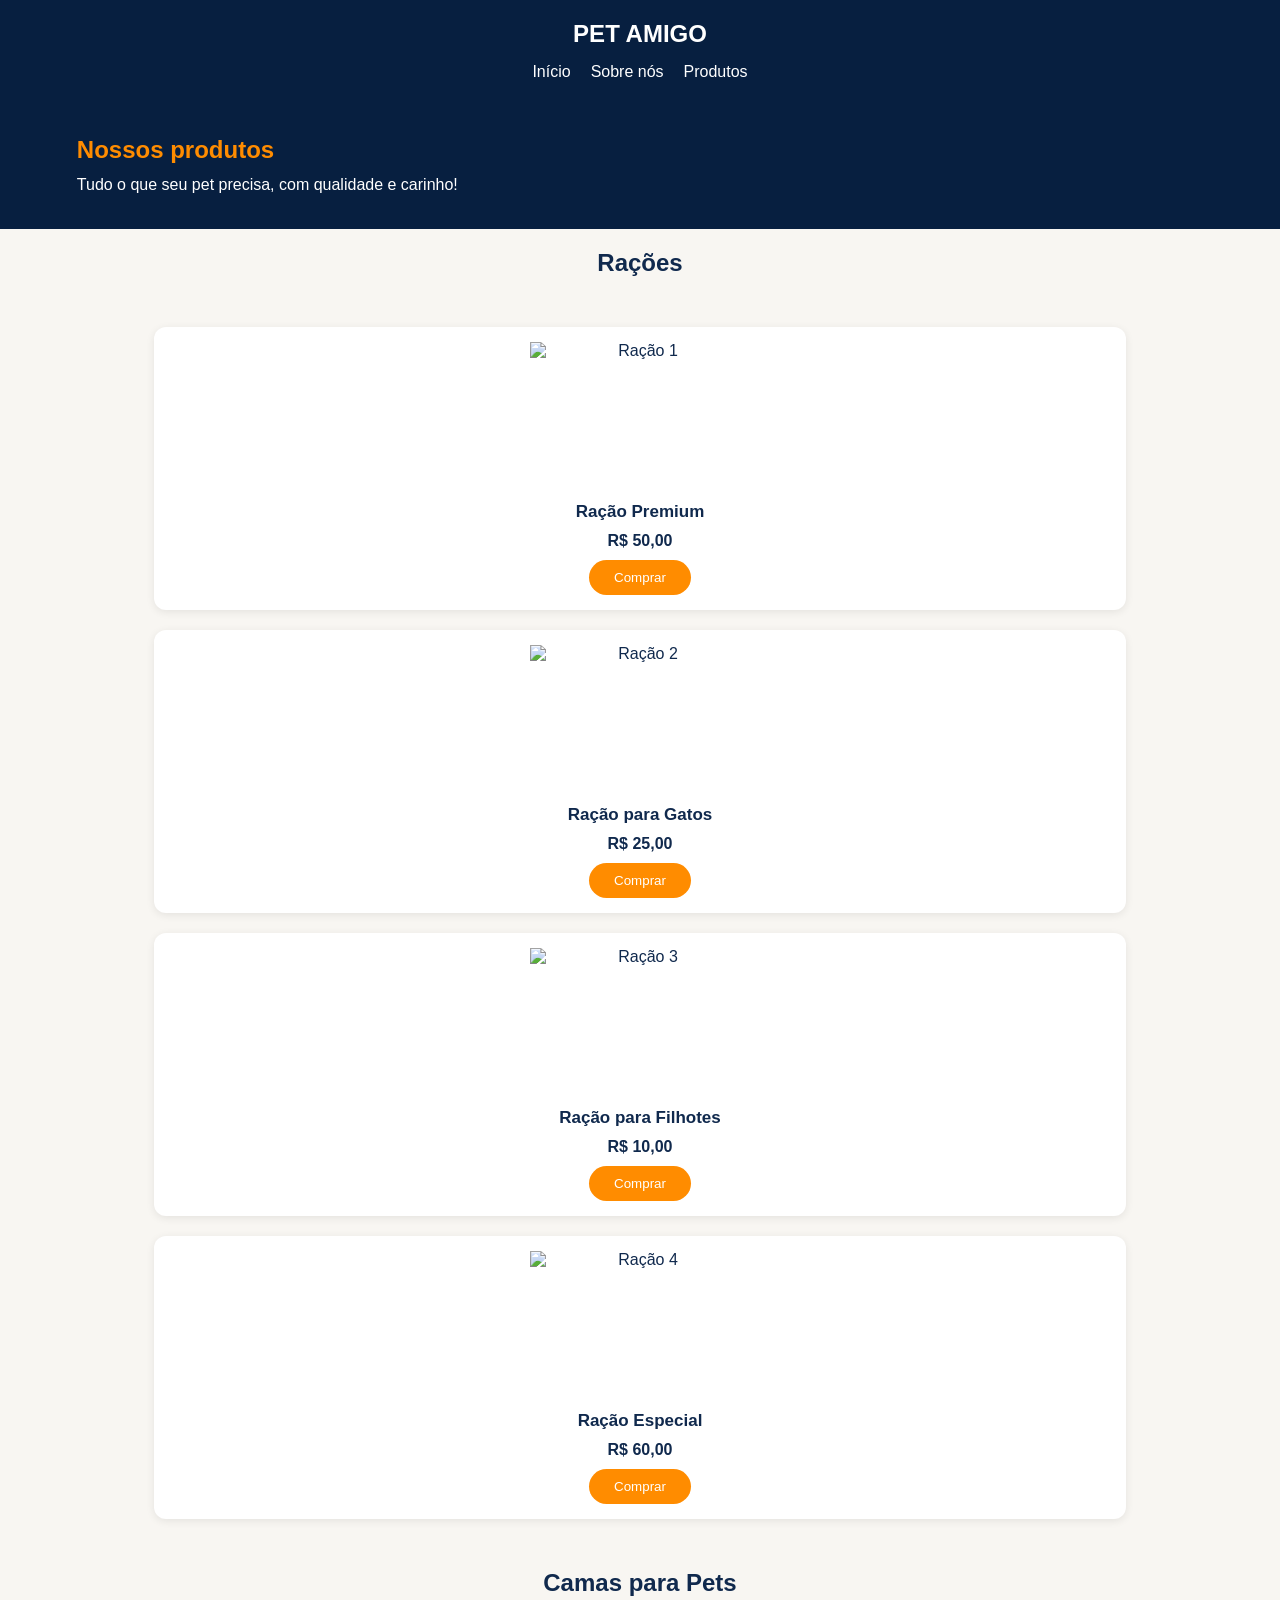
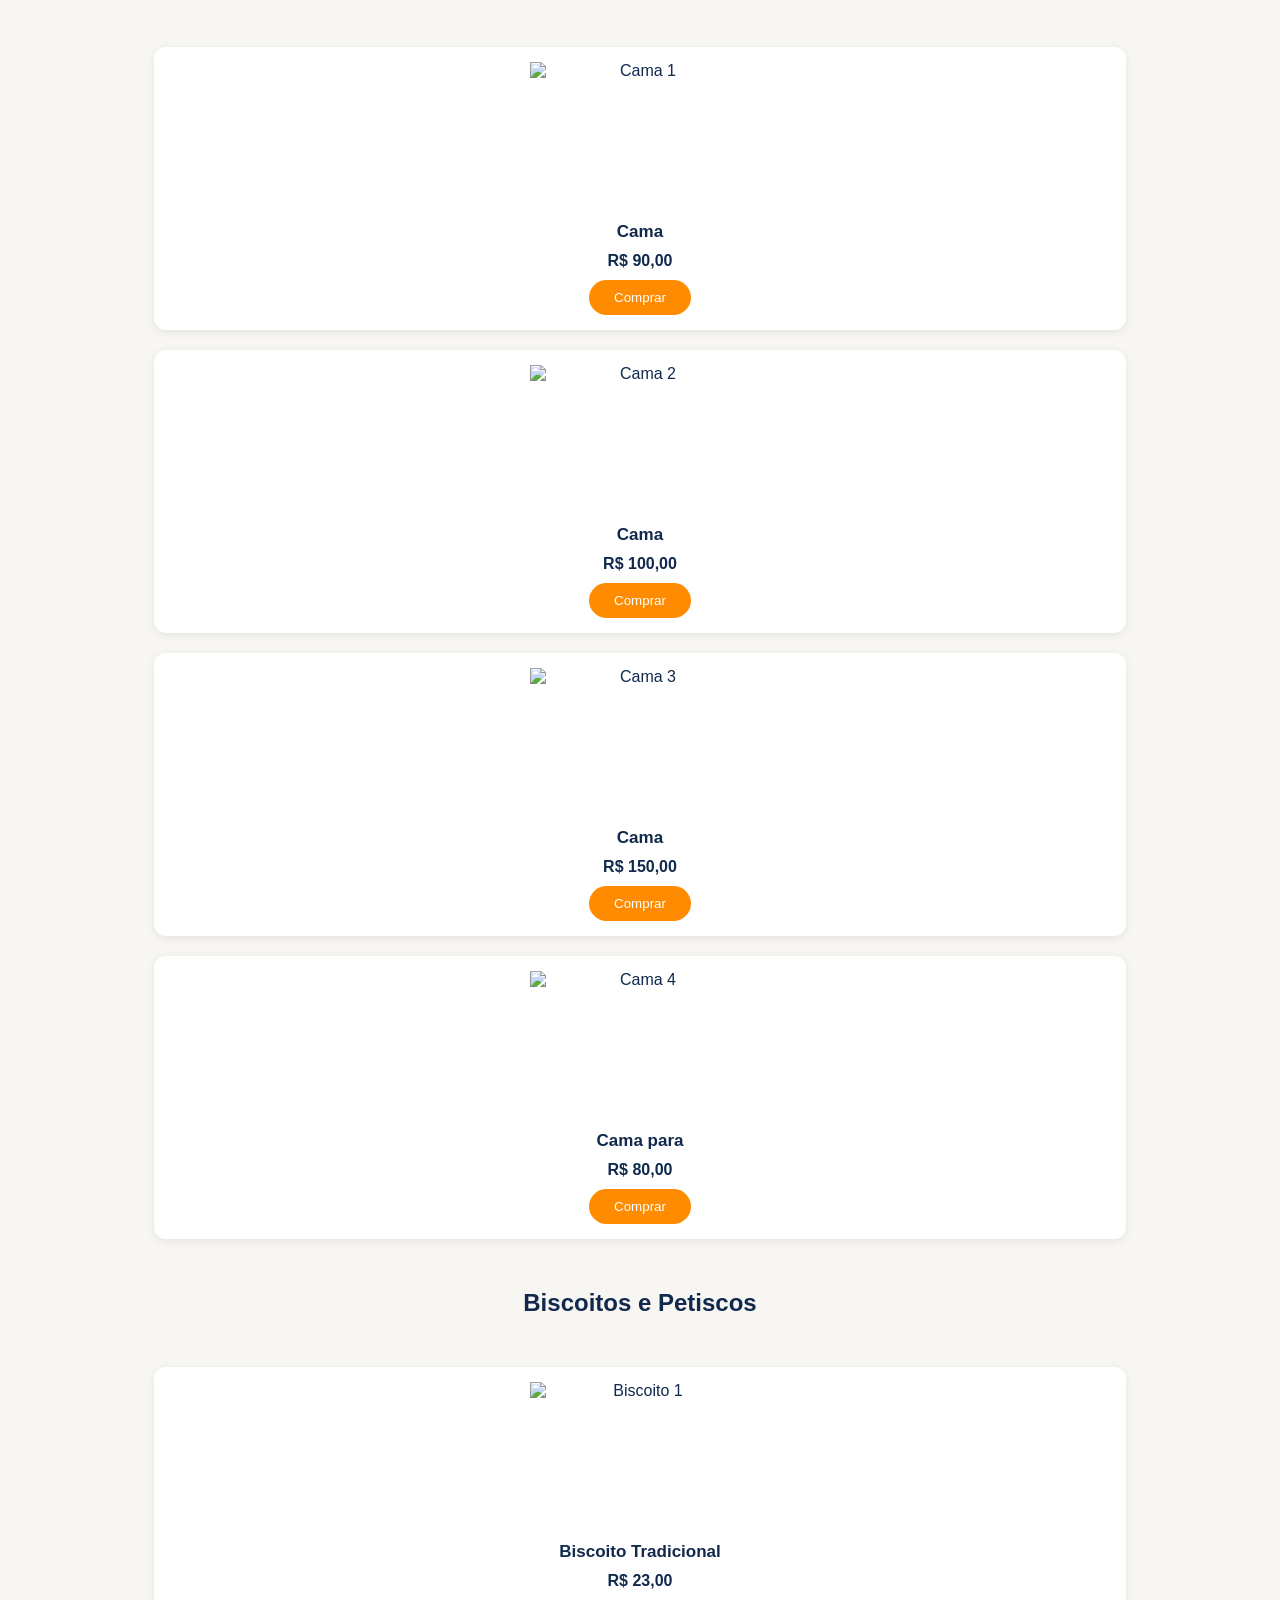
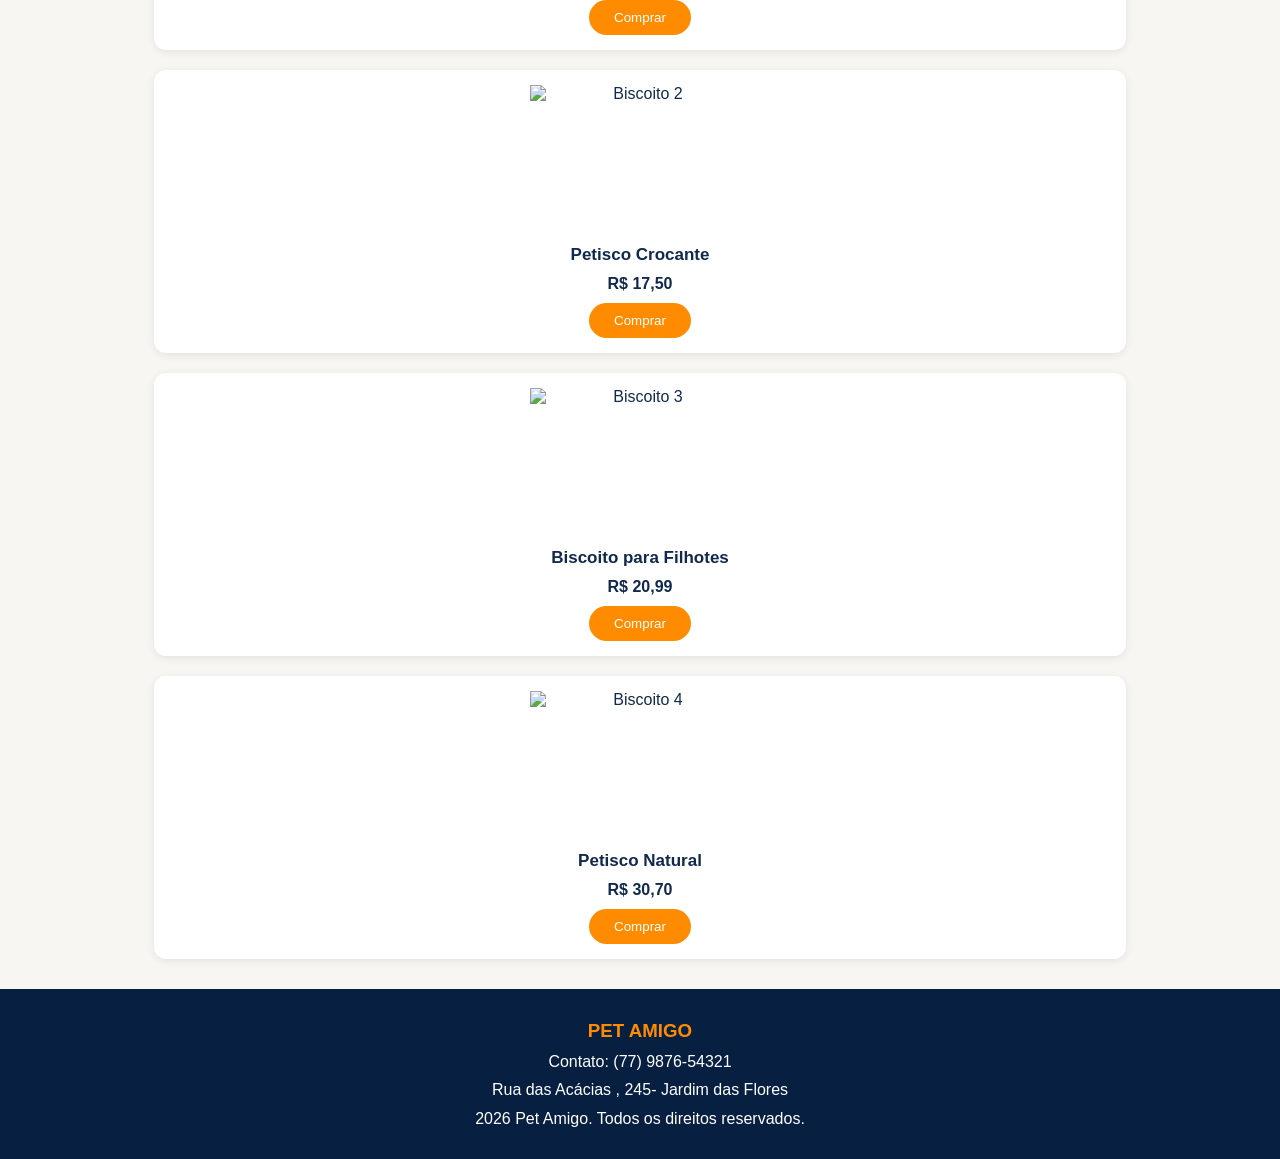
==== produtos.html @ 15ca2308 "Add files via upload" ====
<!DOCTYPE html>
<html lang="pt-BR">
<head>
    <meta charset="UTF-8">
    <title>Produtos | Pet Amigo</title>
    <link rel="stylesheet" href="exemplo.css">
</head>
<body>
    <header>
        <h2>PET AMIGO</h2>
        <nav> 
            <a href="index.html">Início</a>
            <a href="sobrenos.html">Sobre nós</a>
            <a href="produtos.html">Produtos</a>
        </nav>
    </header>
    <main>
        <section class="banner">
            <h1>Nossos produtos </h1>
            <p>Tudo o que seu pet precisa, com qualidade e carinho!</p>
        </section>
        <section class="categoria">
            <h2>Rações</h2>
            <div class="produtos">
                <article class="card">
                    <img src="imagens/ração.png" alt="Ração 1">
                    <h3>Ração Premium</h3>
                    <p>R$ 50,00</p>
                    <button>Comprar</button>
                </article>
                <article class="card">
                    <img src="imagens/Embalagem Pedigree para Filhotes 15kg.png" alt="Ração 2">
                    <h3>Ração para Gatos</h3>
                    <p>R$ 25,00</p>
                    <button>Comprar</button>
                </article>
                <article class="card">
                    <img src="imagens/Embalagem Pedigree Nutrição Essencial.png" alt="Ração 3">
                    <h3>Ração para Filhotes</h3>
                    <p>R$ 10,00</p>
                    <button>Comprar</button>
                </article>
                <article class="card">
                    <img src="imagens/Em branco_ Embalagem StrongDog Premium para Cães.png" alt="Ração 4">
                    <h3>Ração Especial</h3>
                    <p>R$ 60,00</p>
                    <button>Comprar</button>
                </article>
            </div>
        </section>
        <section class="categoria">
            <h2>Camas para Pets</h2>
            <div class="produtos">
                <article class="card">
                    <img src="imagens/cama_cachorro_fundo_transparente.png" alt="Cama 1">
                    <h3>Cama </h3>
                    <p>R$ 90,00</p>
                    <button>Comprar</button>
                </article>
                <article class="card">
                    <img src="imagens/cozy-brown-furry-pet-bed-for-cats-and-dogs-comfortable-resting-spot-for-pets-isolated-on-transparent-background-png (1).webp" alt="Cama 2">
                    <h3>Cama </h3>
                    <p>R$ 100,00</p>
                    <button>Comprar</button>
                </article>
                <article class="card">
                    <img src="imagens/cama_cachorro_fundo_transparente.png" alt="Cama 3">
                    <h3>Cama </h3>
                    <p>R$ 150,00</p>
                    <button>Comprar</button>
                </article>
                <article class="card">
                    <img src="imagens/cachorromar.avif" alt="Cama 4">
                    <h3>Cama para </h3>
                    <p>R$ 80,00</p>
                    <button>Comprar</button>
                </article>
            </div>
        </section>
        <section class="categoria">
            <h2>Biscoitos e Petiscos</h2>
            <div class="produtos">
                <article class="card">
                    <img src="imagens/petisco1_fundo_transparente.png" alt="Biscoito 1">
                    <h3>Biscoito Tradicional</h3>
                    <p>R$ 23,00</p>
                    <button>Comprar</button>
                </article>
                <article class="card">
                    <img src="imagens/biscrock_fundo_transparente.png" alt="Biscoito 2">
                    <h3>Petisco Crocante</h3>
                    <p>R$ 17,50</p>
                    <button>Comprar</button>
                </article>
                <article class="card">
                    <img src="imagens/specialdog_fundo_transparente.png" alt="Biscoito 3">
                    <h3>Biscoito para Filhotes</h3>
                    <p>R$ 20,99</p>
                    <button>Comprar</button>
                </article>
                <article class="card">
                    <img src="imagens/mangeer_fundo_transparente.png" alt="Biscoito 4">
                    <h3>Petisco Natural</h3>
                    <p>R$ 30,70</p>
                    <button>Comprar</button>
                </article>
            </div>
        </section>
    </main>
    <footer>
        <h3>PET AMIGO</h3>
        <p>Contato: (77) 9876-54321</p>
        <p>Rua das Acácias , 245- Jardim das Flores </p>
        <p>2026 Pet Amigo. Todos os direitos reservados.</p>
    </footer>
</body>
</html>
---- exemplo.css ----
* {
    margin: 0;
    padding: 0;
    box-sizing: border-box;
}

:root {
    --Azul-marinho: #0C386D;
    --laranja: #F28C28;
    --Creme: #FFF8E7;
    --Branco: #FFFFFF;
    --Azul-médio: #1E6091;
    --Azul: #024FA2;
    --Verde-menta: #5C8467;
    --Azul-marinho-escuro: #213044;
    --Cinza-esverdeado: #B8C0BD;
    --fonte-titulo: "Passion One", cursive;
    --fonte-texto: "Joan", serif;
    --fonte-destaque: "Jockey One", sans-serif;
    --fonte-secundaria: "K2D", sans-serif;
    --fonte-apoio: "Konkhmer Sleokchher", cursive;
    --fonte-arredondada: "Nunito", sans-serif;
    --fonte-decorativa: "Luckiest Guy", cursive;
}

body {
    font-family: var(--fonte-texto);

}

#topo {
background-color: var(--Creme);
    display: grid;
  padding: 20px;
}
#menu-topo{
    display: flex;
    background-color: var(--Azul-marinho);
  justify-content: space-around;
} 
#menu-topo ul {
    text-decoration: none;
    display: flex;
    justify-content:center;
    gap: 30px;
    margin: 20px 0; 

    
}
#menu-topo a{
    text-decoration: none;
    color: var(--Branco);
     font-family:var(--fonte-arredondada) ;
     font-weight: bold;
     width: 50px;
}
#topo h2 {
    color: var(--Azul-marinho);
    font-family: var(--fonte-titulo);
    font-size: 36px;
    margin: 25px 0 15px;
}
#topo > img {
    display: block;
    width: 300px;
    max-width: 100%;
    margin: 20px auto;
}
#bt-1{
    display: inline-block;
    background-color: var(--laranja);
    color: var(--Branco);
    padding: 10px 20px;
    border-radius: 20px;
    font-family: var(--fonte-arredondada);
    font-weight: bold;
    text-align: center;
}
#menu-topo a {
    background-color:  var(--Branco);
    font-family: var(--fonte-arredondada);
    font-weight: bold;
    padding: 12px;
    border-radius: 25px;
}
#menu-topo a:hover {
    color: var(--laranja);
}
#topo h2 {
    color: var(--Azul-marinho);
    font-family: var(--fonte-titulo);
    font-size: 36px;
    margin: 25px 0 15px;
}
#topo p {
    max-width: 600px;
    margin: 0 auto;
    line-height: 1.7;
}
#topo > img {
    display: block;
    width: 300px;
    max-width: 100%;
    margin: 20px auto;
}
#topo > a {
    display: inline-block;
    background-color: var(--laranja);
    color: var(--Branco);
    padding: 12px 22px;
    border-radius: 25px;
    font-family: var(--fonte-arredondada);
    font-weight: bold;
}
#topo > a:hover {
    background-color: var(--Azul-marinho);
}
.parte-2{
    color: var(--Azul);
    display: grid;
    grid-template-columns: repeat(2,1fr);
    font-size: 200px;
}
.texto-azu-lmarinho {
    color: var(--laranja);
}
.texto-laranja {
    color: var(--laranja);
}
.faixa {
    background-color: var(--Azul-marinho);
    color: var(--Branco);
    padding: 15px;
    display: flex;
    justify-content:space-between;
    align-items: center;
    gap: 15px;
    text-align: center;
    font-family: var(--fonte-destaque);
}
.faixa p{
    display: flex;
    align-items: center;
    justify-content: space-between;
}
#info {
    padding: 40px 20px;
    background-color: var(--Branco);
}
.container {
    max-width: 1100px;
    margin: 0 auto;
}
.container > h3 {
    text-align: center;
    color: var(--laranja);
    font-family: var(--fonte-secundaria);
    font-size: 28px;
    margin-bottom: 30px;
}
.icones {
    display: grid;
    grid-template-columns: repeat(4, 1fr);
    gap: 20px;
}
.icones article {
    background-color: var(--Creme);
    padding: 20px 10px;
    border-radius: 12px;
    text-align: center;
    display: flex;
    flex-direction: column;
    align-items: center;
    gap: 12px;
}
.icones article img {
    width: 120px;
    height: 120px;
    object-fit: contain;
}
.icones article h4 {
    color: var(--Azul-marinho);
    font-family: var(--fonte-destaque);
    font-size: 20px;
}
.bt-laranja {
    display: inline-block;
    background-color: var(--laranja);
    color: var(--Branco);
    padding: 10px 20px;
    border-radius: 20px;
    font-family: var(--fonte-arredondada);
    font-weight: bold;
    text-align: center;
}
.bt-laranja:hover {
    background-color: var(--Azul-marinho);
}
#agende-banho-tosa {
    display: grid;
    grid-template-columns: repeat(2,1fr);
    background-color: var(--Creme);
    padding: 40px 20px;
    text-align: center;
}
#agende-banho-tosa h3 {
    color: var(--Azul-marinho);
    font-family: var(--fonte-titulo);
    font-size: 32px;
    margin-bottom: 15px;
}
#agende-banho-tosa p {
    margin-bottom: 20px;
    font-size: 18px;
}
#agende-banho-tosa img {
    display: block;
    width: 300px;
    max-width: 100%;
    margin: 20px auto;
    text-align-last: right;
}
#agende-banho-tosa a {
    display: inline-block;
    background-color: var(--laranja);
    color: var(--Branco);
    padding: 12px 22px;
    border-radius: 20px;
    font-family: var(--fonte-arredondada);
    font-weight: bold;
}
#agende-banho-tosa a:hover {
    background-color: var(--Azul-marinho);
}
.quadrado-azul{
    justify-content: center;
    align-items: center;
    background-color:var(--Azul) ;
    border-radius: 10px;
    margin: 30px;
    padding: 30px 400px;
}
.patas{
    background-color: var(--laranja);
    border-radius: 20%;

}
#sobre-nos {
    padding: 45px 20px;
    text-align: center;
    max-width: 900px;
    margin: 0 auto;
}
#sobre-nos h3 {
    font-family: var(--fonte-titulo);
    font-size: 34px;
    margin-bottom: 20px;
}
#sobre-nos > p {
    line-height: 1.8;
    margin-bottom: 25px;
}
.destaques {
    display: flex;
    justify-content: center;
    gap: 25px;
    margin: 25px 0;
}
.quadradinho {
    background-color: var(--Azul-marinho);
    color: var(--Branco);
    width: 180px;
    min-height: 120px;
    padding: 20px 10px;
    display: flex;
    flex-direction: column;
    justify-content: center;
    align-items: center;
    gap: 10px;
}
.quadradinho h2 {
    font-family: var(--fonte-destaque);
    font-size: 28px;
}
.quadradinho p {
    font-family: var(--fonte-arredondada);
    font-weight: bold;
}
#cabecalho-petamigo {
    background-color: var(--Azul-marinho);
    color: var(--Branco);
    padding: 35px 20px;
    text-align: center;
}
#cabecalho-petamigo h2 {
    font-family: var(--fonte-titulo);
    font-size: 38px;
    margin-bottom: 8px;
}
#cabecalho-petamigo h3 {
    font-family: var(--fonte-destaque);
    font-size: 23px;
    margin: 20px 0 10px;
}
#cabecalho-petamigo p {
    margin: 8px 0;
    line-height: 1.5;
}
#cabecalho-petamigo hr {
    max-width: 650px;
    margin: 20px auto;
    border: none;
    border-top: 1px solid var(--Cinza-esverdeado);
}
#serviços {
    background-color: var(--Azul-marinho-escuro);
    color: var(--Branco);
    padding: 35px 20px;
    text-align: center;
}
#serviços > h2 {
    font-family: var(--fonte-titulo);
    font-size: 32px;
    margin-bottom: 20px;
}
#serviços > a {
    display: inline-block;
    background-color: var(--Creme);
    color: var(--laranja);
    padding: 10px 20px;
    border-radius: 6px;
    margin: 8px;
    font-family: var(--fonte-arredondada);
    font-weight: bold;
}
#serviços > a:hover {
    background-color: var(--laranja);
    color: var(--Branco);
}
body {
    font-family: var(--fonte-texto);
    background-color: var(--Branco);
    color: var(--Azul-marinho);
}
img {
    max-width: 100%;
    height: auto;
}
a {
    text-decoration: none;
}
#topo {
    background-color: var(--Creme);
    text-align: center;
    padding: 20px;
}
#topo h1 img {
    width: 200px;
    display: flex;
}
#menu-topo ul {
    list-style: none;
   
    justify-content: center;
    align-items: center;
    margin: 20px 0;
}
#menu-topo a {
    text-decoration: none;
    color: var(--Azul-marinho);
    font-family: var(--fonte-arredondada);
    font-weight: bold;
}
#menu-topo a:hover {
    color: var(--laranja);
}
#topo h2 {
    color: var(--Azul-marinho);
    font-family: var(--fonte-titulo);
    font-size: 36px;
    margin: 25px 0 15px;
}
#topo p {
    max-width: 600px;
    margin: 0 auto;
    line-height: 1.7;
}
#topo > img {
    display: block;
    width: 300px;
    max-width: 100%;
    margin: 20px auto;
}
#topo > a {
    display: inline-block;
    background-color: var(--laranja);
    color: var(--Branco);
    padding: 12px 22px;
    border-radius: 25px;
    font-family: var(--fonte-arredondada);
    font-weight: bold;
}
#topo > a:hover {
    background-color: var(--Azul-marinho);
}
.texto-azu-lmarinho {
    color: var(--laranja);
}
.texto-laranja {
    color: var(--laranja);
}
.faixa {
    background-color: var(--Azul-marinho);
    color: var(--Branco);
    padding: 15px;
    display: flex;
    justify-content: space-around;
    align-items: center;
    gap: 15px;
    text-align: center;
    font-family: var(--fonte-destaque);
}
#conteudo {
    width: 100%;
}
#info {
    padding: 40px 20px;
    background-color: var(--Branco);
}
.container {
    max-width: 1100px;
    margin: 0 auto;
}
.container > h3 {
    text-align: center;
    color: var(--laranja);
    font-family: var(--fonte-secundaria);
    font-size: 28px;
    margin-bottom: 30px;
}
.icones {
    display: grid;
    grid-template-columns: repeat(4, 1fr);
    gap: 20px;
}
.icones article {
    background-color: var(--Creme);
    padding: 20px 10px;
    border-radius: 12px;
    text-align: center;
    display: flex;
    flex-direction: column;
    align-items: center;
    gap: 12px;
}
.icones article img {
    width: 120px;
    height: 120px;
    object-fit: contain;
}
.icones article h4 {
    color: var(--Azul-marinho);
    font-family: var(--fonte-destaque);
    font-size: 20px;
}
.bt-laranja {
    display: inline-block;
    background-color: var(--laranja);
    color: var(--Branco);
    padding: 10px 20px;
    border-radius: 20px;
    font-family: var(--fonte-arredondada);
    font-weight: bold;
    text-align: center;
}
.bt-laranja:hover {
    background-color: var(--Azul-marinho);
}
#agende-banho-tosa {
    background-color: var(--Creme);
    padding: 40px 20px;
    text-align: center;
}
#agende-banho-tosa h3 {
    color: var(--Azul-marinho);
    font-family: var(--fonte-titulo);
    font-size: 32px;
    margin-bottom: 15px;
}
#agende-banho-tosa p {
    margin-bottom: 20px;
    font-size: 18px;
}
#agende-banho-tosa img {
    display: block;
    width: 300px;
    max-width: 100%;
    margin: 20px auto;
}
#agende-banho-tosa a {
    display: inline-block;
    background-color: var(--laranja);
    color: var(--Branco);
    padding: 12px 22px;
    border-radius: 20px;
    font-family: var(--fonte-arredondada);
    font-weight: bold;
}
#agende-banho-tosa a:hover {
    background-color: var(--Azul-marinho);
}
#sobre-nos {
    padding: 45px 20px;
    text-align: center;
    max-width: 900px;
    margin: 0 auto;
}
#sobre-nos h3 {
    font-family: var(--fonte-titulo);
    font-size: 34px;
    margin-bottom: 20px;
}
#sobre-nos > p {
    line-height: 1.8;
    margin-bottom: 25px;
}
.destaques {
    display: flex;
    justify-content: center;
    gap: 25px;
    flex-wrap: wrap;
    margin: 25px 0;
}
.quadradinho {
    background-color: var(--Azul-marinho);
    color: var(--Branco);
    width: 180px;
    min-height: 120px;
    padding: 20px 10px;
    display: flex;
    flex-direction: column;
    justify-content: center;
    align-items: center;
    gap: 10px;
}
.quadradinho h2 {
    font-family: var(--fonte-destaque);
    font-size: 28px;
}
.quadradinho p {
    font-family: var(--fonte-arredondada);
    font-weight: bold;
}
#cabecalho-petamigo {
    background-color: var(--Azul-marinho);
    color: var(--Branco);
    padding: 35px 20px;
    text-align: center;
}
#cabecalho-petamigo h2 {
    font-family: var(--fonte-titulo);
    font-size: 38px;
    margin-bottom: 8px;
}
#cabecalho-petamigo h3 {
    font-family: var(--fonte-destaque);
    font-size: 23px;
    margin: 20px 0 10px;
}
#cabecalho-petamigo p {
    margin: 8px 0;
    line-height: 1.5;
}
#cabecalho-petamigo hr {
    max-width: 650px;
    margin: 20px auto;
    border: none;
    border-top: 1px solid var(--Cinza-esverdeado);
}
#serviços {
    background-color: var(--Azul-marinho-escuro);
    color: var(--Branco);
    padding: 35px 20px;
    text-align: center;
}
#serviços > h2 {
    font-family: var(--fonte-titulo);
    font-size: 32px;
    margin-bottom: 20px;
}
#serviços > a {
    display: inline-block;
    background-color: var(--Creme);
    color: var(--laranja);
    padding: 10px 20px;
    border-radius: 6px;
    margin: 8px;
    font-family: var(--fonte-arredondada);
    font-weight: bold;
}
#serviços > a:hover {
    background-color: var(--laranja);
    color: var(--Branco);
}
#Contatos {
    max-width: 750px;
    margin: 35px auto 0;
    text-align: left;
}
#Contatos h2 {
    text-align: center;
    font-family: var(--fonte-titulo);
    font-size: 30px;
    margin-bottom: 25px;
}
#Contatos .campo {
    margin-bottom: 18px;
}
#Contatos .campo p {
    font-family: var(--fonte-arredondada);
    font-weight: bold;
    margin-bottom: 8px;
}
#Contatos .campo input {
    width: 100%;
    padding: 12px;
    border: none;
    border-radius: 7px;
    background-color: var(--Creme);
    color: var(--Azul-marinho);
    font-family: var(--fonte-arredondada);
    outline: none;
}
#Contatos > a {
    display: block;
    width: fit-content;
    margin: 25px auto 0;
}
.rodape {
    background-color: var(--Creme);
    color: var(--Azul-marinho);
    padding: 30px 20px;
    text-align: center;
}
.rodape h2 {
    font-family: var(--fonte-titulo);
    font-size: 32px;
    margin-bottom: 8px;
}
.rodape h3 {
    font-family: var(--fonte-destaque);
    margin: 20px 0 10px;
}
.rodape p {
    margin: 10px 0;
    line-height: 1.5;
}
.rodape hr {
    border: none;
    border-top: 1px solid var(--Cinza-esverdeado);
    margin: 18px auto;
    max-width: 700px;
}
    #topo h2 {
        font-size: 30px;
    }
    #menu-topo ul {
        gap: 15px;
    }
    .icones {
        grid-template-columns: repeat(2, 1fr);
    }
    .faixa {
        flex-direction: column;
    }
    #cabecalho-petamigo {
        padding: 30px 15px;
    }
    #topo {
        padding: 20px 15px;
    }
    #topo h1 img {
        width: 150px;
    }
    #menu-topo ul {
        gap: 12px;
    }
    #menu-topo a {
        font-size: 14px;
    }
    #topo h2 {
        font-size: 27px;
    }
    #topo p {
        font-size: 15px;
    }
    .icones {
        grid-template-columns: repeat(2, 1fr);
        gap: 12px;
    }
    .icones article {
        padding: 12px 8px;
    }
    .icones article img {
        width: 90px;
        height: 90px;
    }
    .container > h3 {
        font-size: 24px;
    }
    #agende-banho-tosa {
        padding: 30px 15px;
    }
    #sobre-nos {
        padding: 30px 15px;
    }
    #sobre-nos > p {
        font-size: 15px;
    }
  .destaques {
  gap: 12px;
 }
.quadradinho {
   width: 140px;
 min-height: 110px;
  }
#serviços > a {
  margin: 5px;
 padding: 10px 12px;
 font-size: 14px;
 }
 #Contatos {
  width: 100%;
 }
 body {
 font-family: Arial, sans-serif;
  background-color: var(--Creme);
 color:var(--Azul-marinho-escuro);
 }
 header {
 background-color:var(--Azul-marinho);
 color:var(--Branco);
  padding: 20px 5%;
 display: flex;
 justify-content: space-between;
  align-items: center;
flex-wrap: wrap;
 gap: 15px;
  }
 header h2 {
color:var(--Branco);
 }
 nav {
 display: flex;
 gap: 20px;
flex-wrap: wrap;
}
 nav a {
 color:var(--Branco);
 text-decoration: none;
}
 nav a:hover {
color: var(--laranja);
    }
.banner {
background-color:var(--Azul-marinho);
 color:var(--Branco);
 padding: 40px 6%;
    }
 .banner h1 {
color: var(--laranja);
margin-bottom: 12px;
  }
  .sobre {
 padding: 35px 6%;
 max-width: 1000px;
 margin: auto;
 }
.sobre h2 {
 margin: 20px 0 10px;
 } 
.sobre p {
line-height: 1.7;
 }
.valores {
display: grid;
 grid-template-columns: repeat(2, 1fr);
 gap: 20px;
 background-color:var(--Branco);
 padding: 25px;
 margin-top: 25px;
border-radius: 12px;
}
.valores h3 {
 color:var(--laranja);
 margin-bottom: 10px;
}
 footer {
  background-color: var(--Azul-marinho);
color:var(--Branco);
text-align: center;
 padding: 25px 15px;
 line-height: 1.8;
}
footer h3 {
color:var(--Branco);
 }
header { flex-direction: column;
}
  .valores {grid-template-columns: 1fr;
 }
 body {
    font-family: Arial, sans-serif;
    background-color: #f8f6f2;
    color: #10294d;
}

header {
    background-color: #071f40;
    color: white;
    padding: 20px 5%;
    display: flex;
    justify-content: space-between;
    align-items: center;
    flex-wrap: wrap;
    gap: 15px;
}

nav {
    display: flex;
    gap: 20px;
    flex-wrap: wrap;
}

nav a {
    color: white;
    text-decoration: none;
}

nav a:hover {
    color: #ff8c00;
}

.banner {
    background-color: #071f40;
    color: white;
    padding: 35px 6%;
}

.banner h1 {
    color: #ff8c00;
    margin-bottom: 12px;
}

.produtos {
    display: grid;
    grid-template-columns: repeat(3, 1fr);
    gap: 20px;
    padding: 30px 5%;
    max-width: 1100px;
    margin: auto;
}

.card {
    background-color: white;
    padding: 15px;
    border-radius: 12px;
    text-align: center;
    box-shadow: 0 2px 8px #00000015;
    display: flex;
    flex-direction: column;
    align-items: center;
    gap: 10px;
}

.card img {
    width: 100%;
    max-width: 220px;
    height: 150px;
    object-fit: contain;
}

.card h3 {
    font-size: 17px;
}

.card p {
    font-weight: bold;
}

button {
    background-color: #ff8c00;
    color: white;
    border: none;
    padding: 10px 25px;
    border-radius: 20px;
    cursor: pointer;
}

button:hover {
    background-color: #e67600;
}

footer {
    background-color: #071f40;
    color: white;
    text-align: center;
    padding: 25px 15px;
    line-height: 1.8;
}

footer h3 {
    color: #ff8c00;
}

   .produtos {
        grid-template-columns: repeat(2, 1fr);
    }
    header {
        flex-direction: column;
    }

    .produtos {
        grid-template-columns: 1fr;
    }
.categoria h2{
    padding: 20px;
    text-align: center;
}
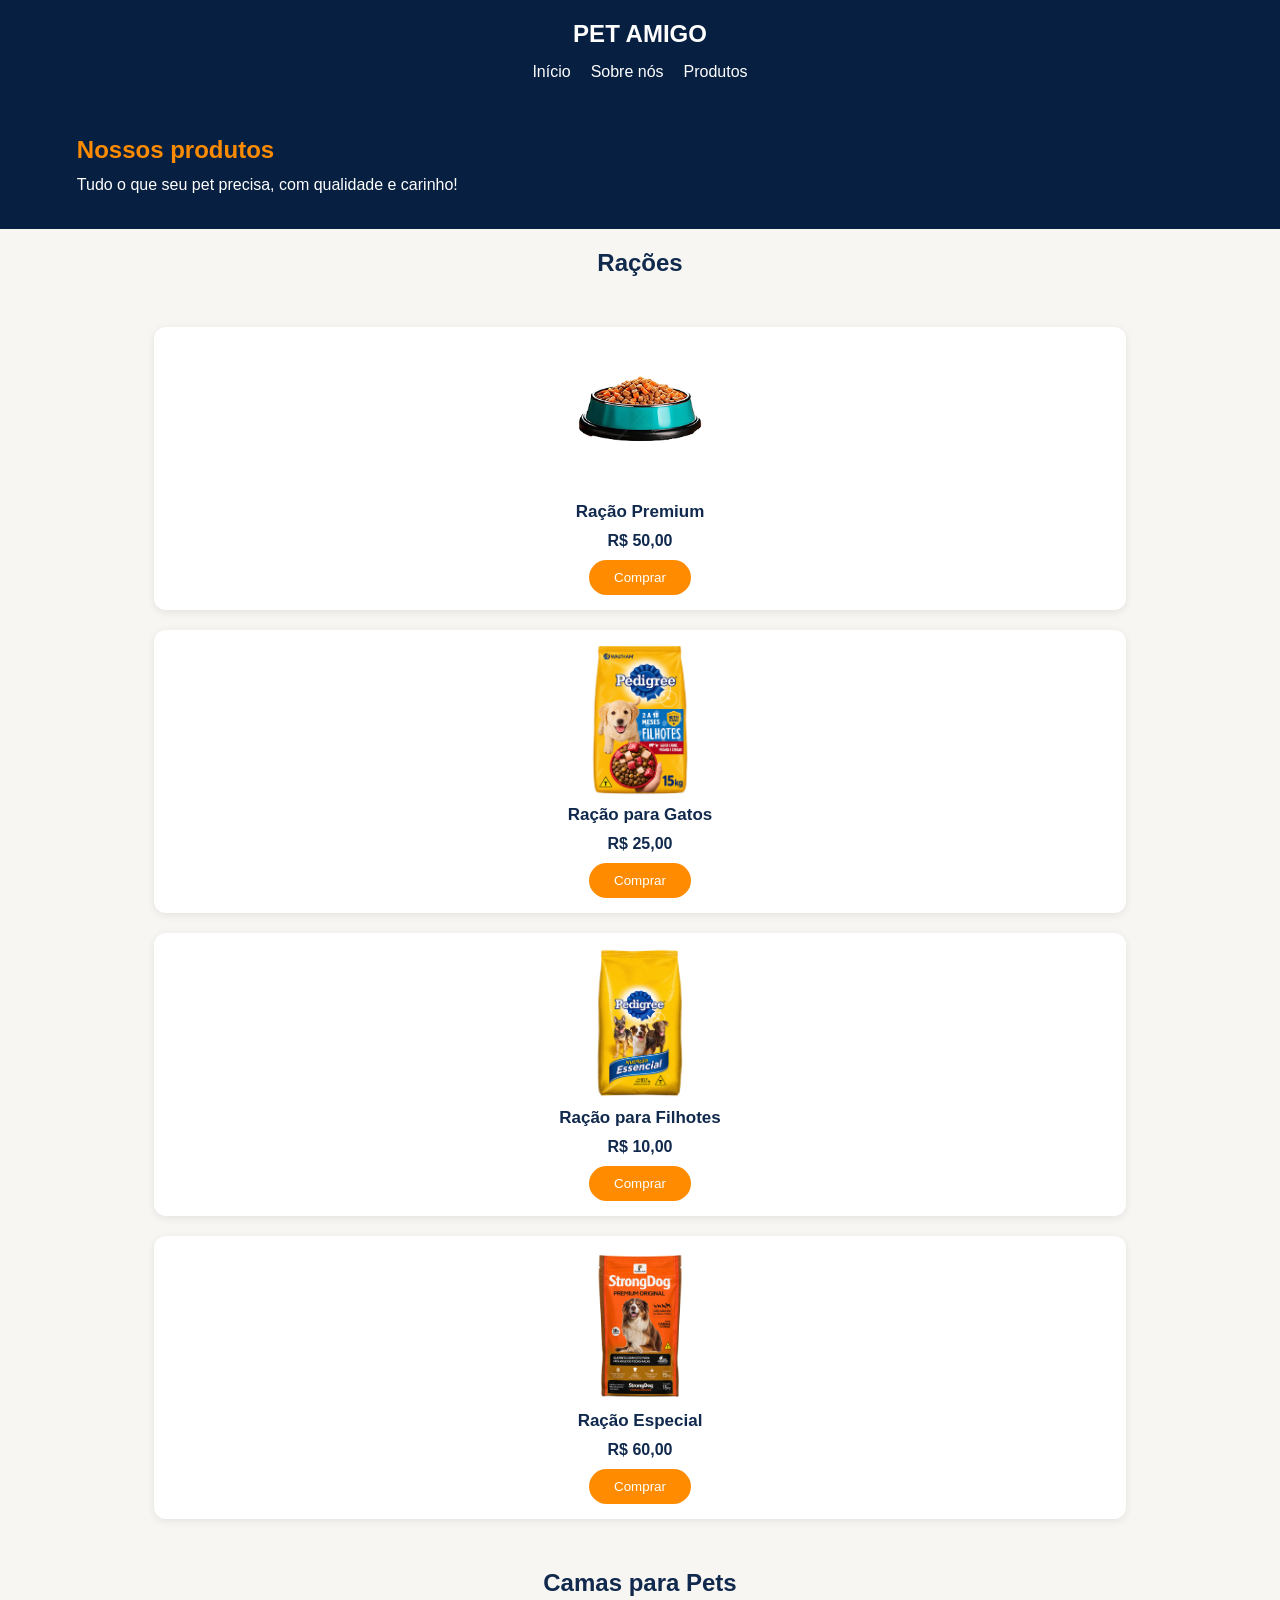
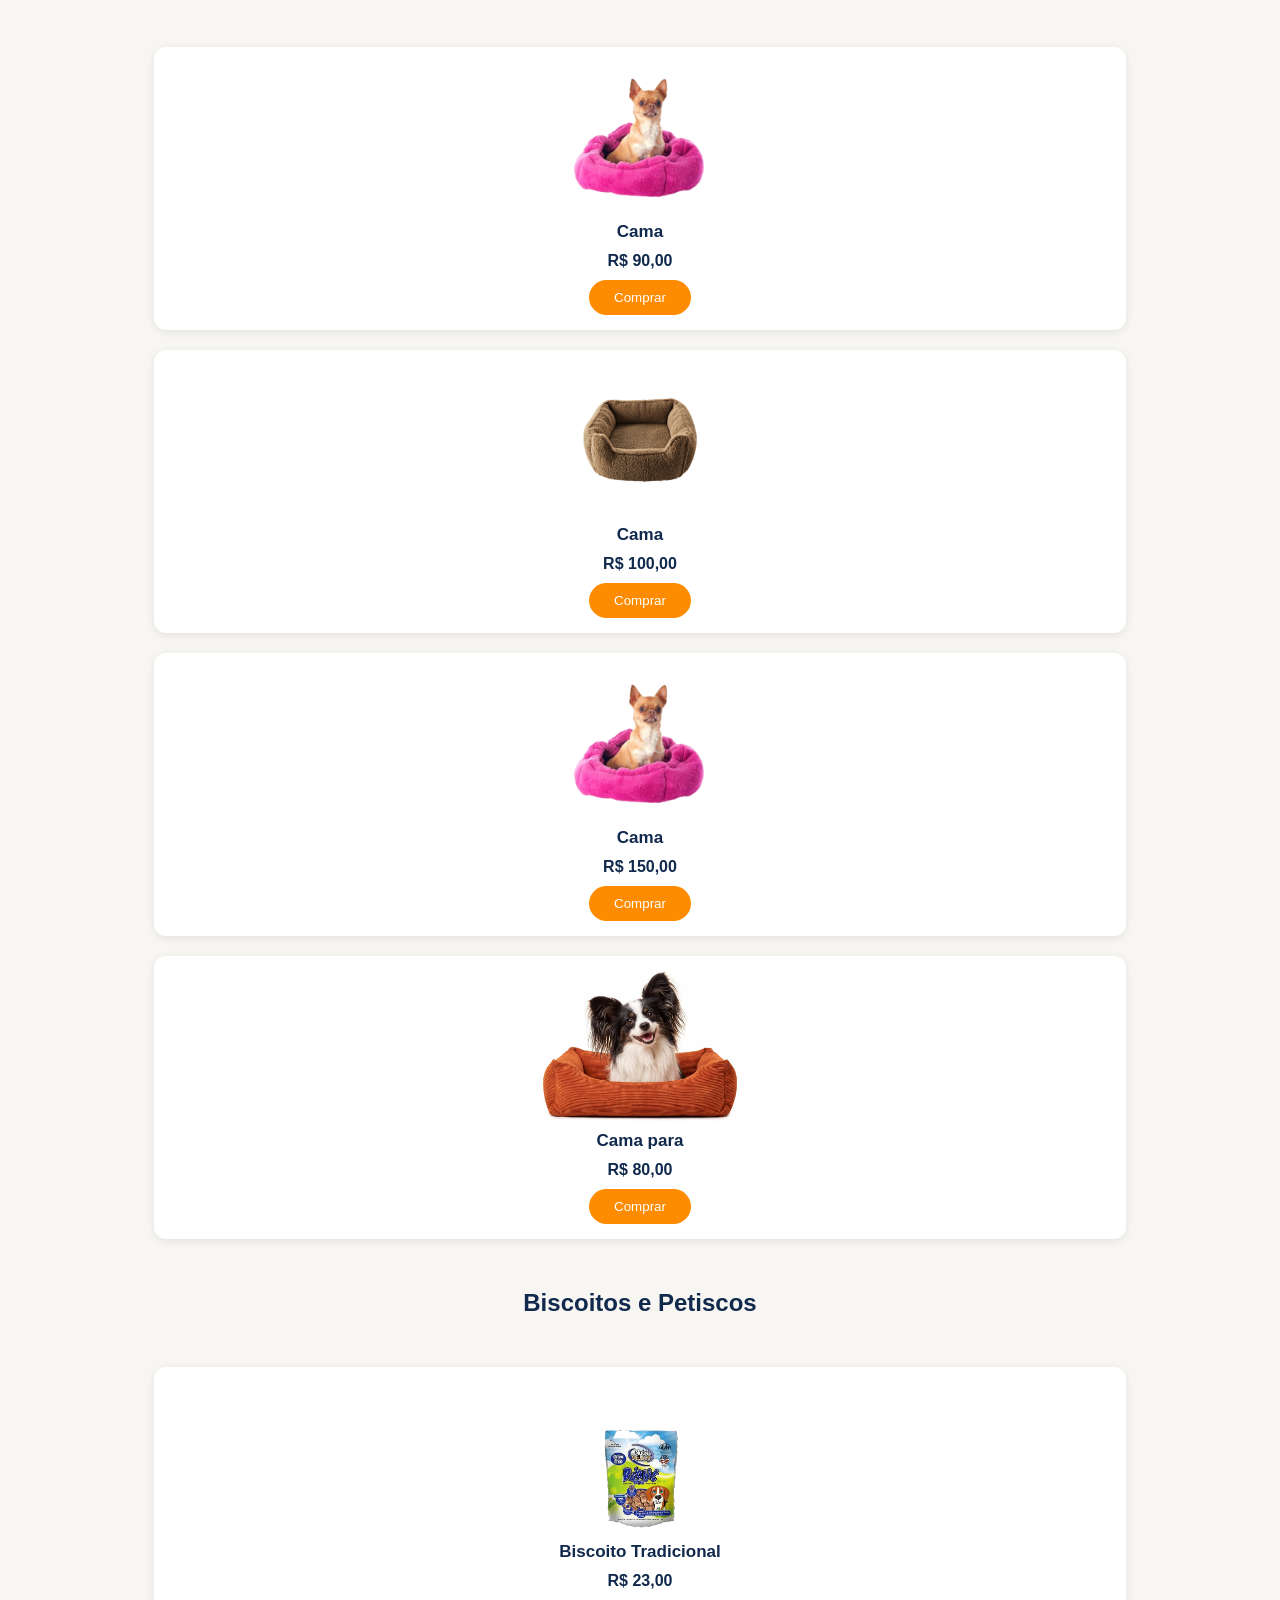
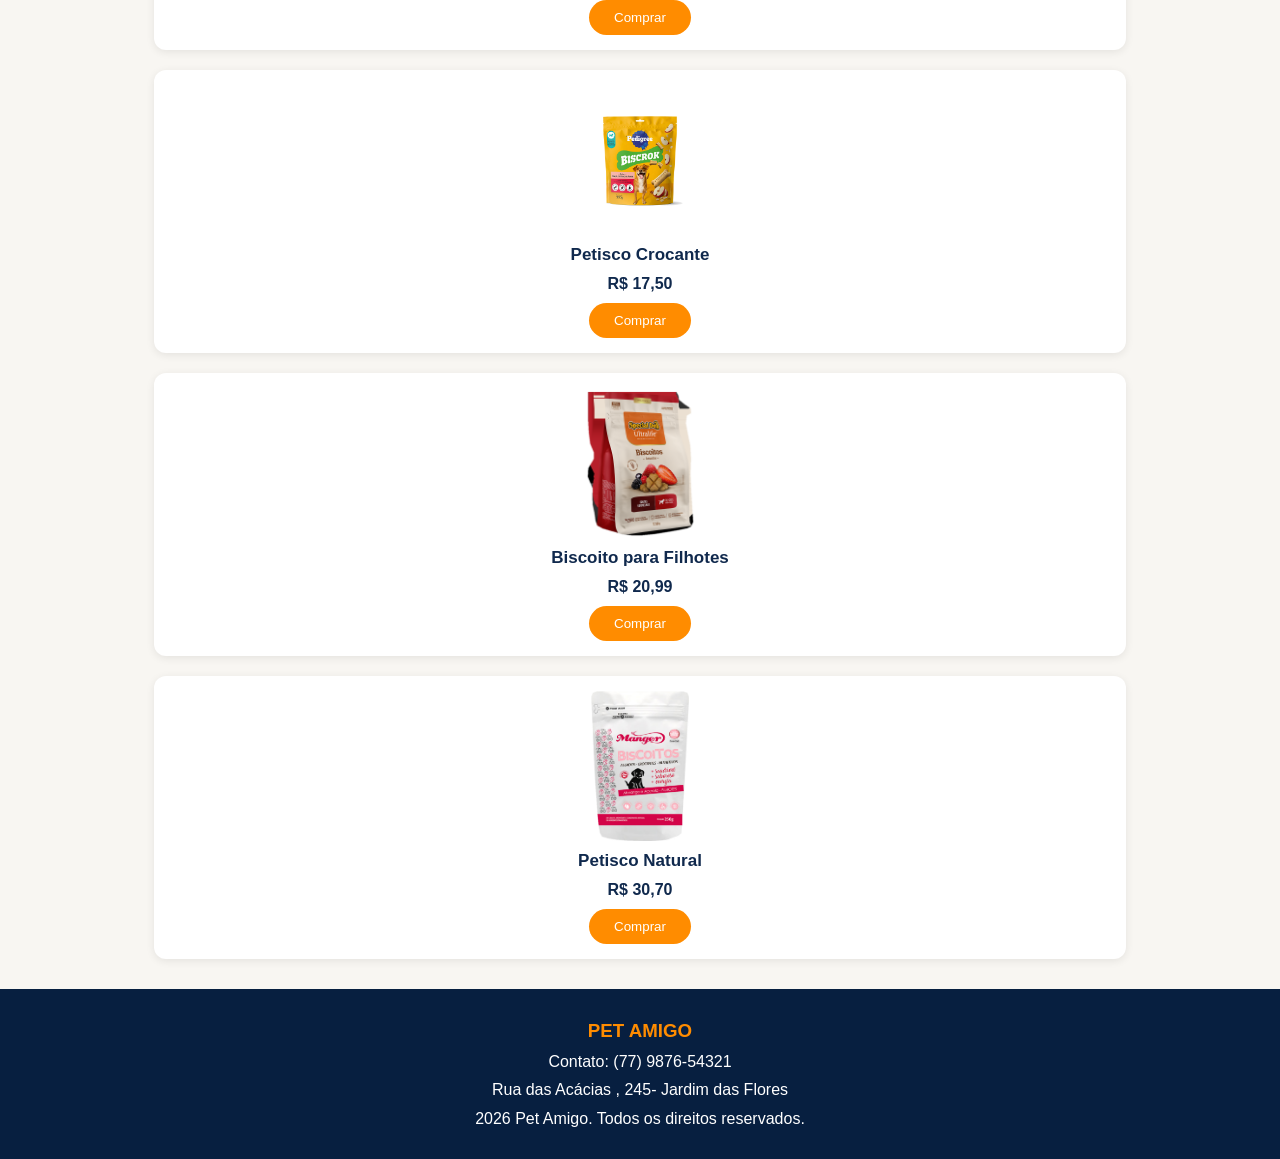
==== commit 4ce5e4da: "Add files via upload" ====
--- a/produtos.html
+++ b/produtos.html
@@ -23,25 +23,25 @@
             <h2>Rações</h2>
             <div class="produtos">
                 <article class="card">
-                    <img src="imagens/ração.png" alt="Ração 1">
+                    <img src="ração.png" alt="Ração 1">
                     <h3>Ração Premium</h3>
                     <p>R$ 50,00</p>
                     <button>Comprar</button>
                 </article>
                 <article class="card">
-                    <img src="imagens/Embalagem Pedigree para Filhotes 15kg.png" alt="Ração 2">
+                    <img src="Embalagem Pedigree para Filhotes 15kg.png" alt="Ração 2">
                     <h3>Ração para Gatos</h3>
                     <p>R$ 25,00</p>
                     <button>Comprar</button>
                 </article>
                 <article class="card">
-                    <img src="imagens/Embalagem Pedigree Nutrição Essencial.png" alt="Ração 3">
+                    <img src="Embalagem Pedigree Nutrição Essencial.png" alt="Ração 3">
                     <h3>Ração para Filhotes</h3>
                     <p>R$ 10,00</p>
                     <button>Comprar</button>
                 </article>
                 <article class="card">
-                    <img src="imagens/Em branco_ Embalagem StrongDog Premium para Cães.png" alt="Ração 4">
+                    <img src="Em branco_ Embalagem StrongDog Premium para Cães.png" alt="Ração 4">
                     <h3>Ração Especial</h3>
                     <p>R$ 60,00</p>
                     <button>Comprar</button>
@@ -52,25 +52,25 @@
             <h2>Camas para Pets</h2>
             <div class="produtos">
                 <article class="card">
-                    <img src="imagens/cama_cachorro_fundo_transparente.png" alt="Cama 1">
+                    <img src="cama_cachorro_fundo_transparente.png" alt="Cama 1">
                     <h3>Cama </h3>
                     <p>R$ 90,00</p>
                     <button>Comprar</button>
                 </article>
                 <article class="card">
-                    <img src="imagens/cozy-brown-furry-pet-bed-for-cats-and-dogs-comfortable-resting-spot-for-pets-isolated-on-transparent-background-png (1).webp" alt="Cama 2">
+                    <img src="cozy-brown-furry-pet-bed-for-cats-and-dogs-comfortable-resting-spot-for-pets-isolated-on-transparent-background-png (1).webp" alt="Cama 2">
                     <h3>Cama </h3>
                     <p>R$ 100,00</p>
                     <button>Comprar</button>
                 </article>
                 <article class="card">
-                    <img src="imagens/cama_cachorro_fundo_transparente.png" alt="Cama 3">
+                    <img src="cama_cachorro_fundo_transparente.png" alt="Cama 3">
                     <h3>Cama </h3>
                     <p>R$ 150,00</p>
                     <button>Comprar</button>
                 </article>
                 <article class="card">
-                    <img src="imagens/cachorromar.avif" alt="Cama 4">
+                    <img src="cachorromar.avif" alt="Cama 4">
                     <h3>Cama para </h3>
                     <p>R$ 80,00</p>
                     <button>Comprar</button>
@@ -81,25 +81,25 @@
             <h2>Biscoitos e Petiscos</h2>
             <div class="produtos">
                 <article class="card">
-                    <img src="imagens/petisco1_fundo_transparente.png" alt="Biscoito 1">
+                    <img src="petisco1_fundo_transparente.png" alt="Biscoito 1">
                     <h3>Biscoito Tradicional</h3>
                     <p>R$ 23,00</p>
                     <button>Comprar</button>
                 </article>
                 <article class="card">
-                    <img src="imagens/biscrock_fundo_transparente.png" alt="Biscoito 2">
+                    <img src="biscrock_fundo_transparente.png" alt="Biscoito 2">
                     <h3>Petisco Crocante</h3>
                     <p>R$ 17,50</p>
                     <button>Comprar</button>
                 </article>
                 <article class="card">
-                    <img src="imagens/specialdog_fundo_transparente.png" alt="Biscoito 3">
+                    <img src="specialdog_fundo_transparente.png" alt="Biscoito 3">
                     <h3>Biscoito para Filhotes</h3>
                     <p>R$ 20,99</p>
                     <button>Comprar</button>
                 </article>
                 <article class="card">
-                    <img src="imagens/mangeer_fundo_transparente.png" alt="Biscoito 4">
+                    <img src="mangeer_fundo_transparente.png" alt="Biscoito 4">
                     <h3>Petisco Natural</h3>
                     <p>R$ 30,70</p>
                     <button>Comprar</button>
